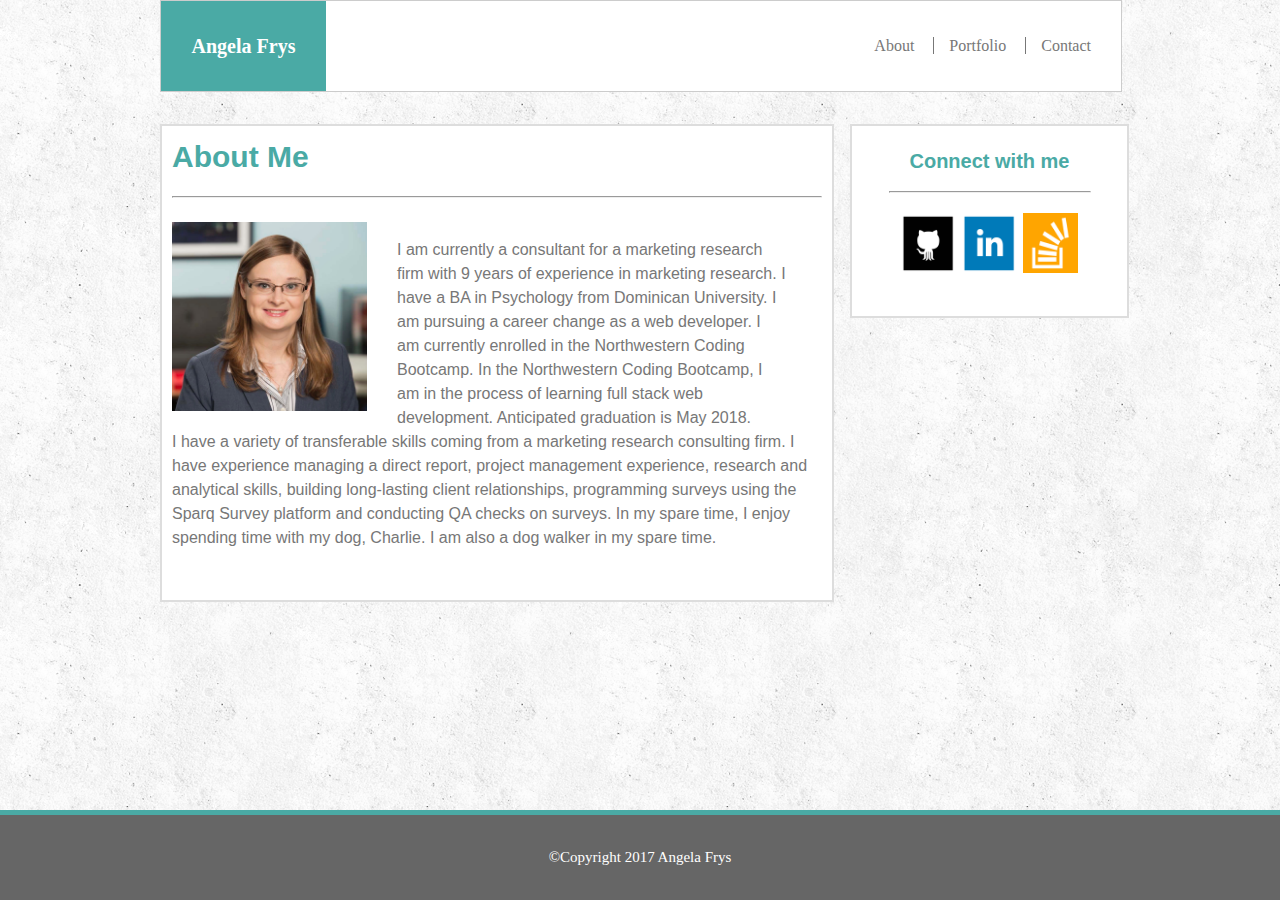
==== index.html @ d79000f3 "Add previous responsive portfolio as a starting point." ====
<!DOCTYPE html>
<html>
<head>
	<meta charset="utf-8">
	<title>Angela's Portfolio</title>
	<link href="./assets/css/reset.css" type="text/css" rel="stylesheet">
	<link href="./assets/css/style.css" type="text/css" rel="stylesheet">
	<meta name="viewport" content="width=device-width; initial-scale=1.0">
</head>
<body>
	<div class="main-content">
		<div class="header">
			<header>
				<h1>Angela Frys</h1>
				<nav>
					<a href="index.html">About</a>
					<a href="portfolio.html">Portfolio</a>
					<a href="contact.html">Contact</a>
				</nav>
			</header>
		</div>
		<br><br>

		<div class="main-container">
			<br>
			<h1 class="Aboutme">About Me</h1>
			<br>
			<hr>
			<br>

			<div class="image_bio">
				<img src="./assets/images/Professional.jpg" alt="Angela Frys">
			</div>
			<br>

			<div class="Bioparagraph">
				<p>I am currently a consultant for a marketing research firm with 9 years of experience in marketing research. I have a BA in Psychology from Dominican University. I am pursuing a career change as a web developer. I am currently enrolled in the Northwestern Coding Bootcamp. In the Northwestern Coding Bootcamp, I am in the process of learning full stack web development. Anticipated graduation is May 2018.</p>
			</div>
			<br />
			<p class="p2">I have a variety of transferable skills coming from a marketing research consulting firm. I have experience managing a direct report, project management experience, research and analytical skills, building long-lasting client relationships, programming surveys using the Sparq Survey platform and conducting QA checks on surveys. In my spare time, I enjoy spending time with my dog, Charlie. I am also a dog walker in my spare time.</p>

		</div>

		<aside class="sidebar">
			<h2>Connect with me</h2>
			<hr>
			<a href="https://github.com/ADFrys" target="_blank"><img src="./assets/images/if_github_square_black_107109.png" width=55 height=60 alt="GitHub logo"></a>
			<a href="https://www.linkedin.com/in/angela-frys-00117432/" target="_blank"><img src="./assets/images/if_linkedin_square_color_107091.png" alt="LinkedIn logo" width=55 height=60></a>
			<a href="https://stackoverflow.com/users/8896433/angela?tab=profile" target= "_blank"><img src="./assets/images/if_stackoverflow_273179.png" alt="Stack Overflow logo" width=55 height=60></a>
		</aside>
	</div>

		<br><br>

	<div class="footer">
		<footer>
			<h6>&copy;Copyright 2017 Angela Frys</h6>
		</footer>
	</div>

</body>
</html>
---- assets/css/style.css ----
body {
	background-image: url("../images/wall4.png");
	position: relative;
	margin-bottom: 30px;
}


.header {
	height: 90px;
	background-color: #ffffff;
	border: 1px solid #cccccc;
	font-family: 'Georgia', Times, Times New Roman, serif;
	color: #777777;
	width: 960px;
}

.header a {
	text-decoration: none;
	color: #777777;
	line-height: 90px;
	padding-right: 15px;
	padding-left: 15px;
	border-left: 1px solid #777777;
}

.header a:first-child {
	border-left: none;
}

.header a:last-child {
	padding-right: 30px;
}

.header nav {
	float: right;
}

.header h1 {
	background-color: #4aaaa5;
	color: #ffffff;
	font-weight: bold;
	width: 165px;
	height: 90px;
	float: left;
	text-align: center;
	line-height: 90px;
	font-size: 20px;
}

.header h1:hover {
	background-color: #666666;
	color: #ffffff;
	font-weight: bold;
	width: 165px;
	height: 90px;
	float: left;
	text-align: center;
	line-height: 90px;
	font-size: 20px;
}

.main-content {
	width: 960px;
	margin: 0 auto;
	font-family: 'Arial', 'Helvetica Neue', Helvetica, sans-serif;
	color: #777777;
}


.main-content h5 {
	font-size: 20px;
}

.image_bio {
	display: inline;
}

.image_bio img {
	float: left;
	width: 30%;
}

.Bioparagraph {
	display: inline;
}

.Bioparagraph p {
	float: left;
	width: 60%;
	margin-left: 30px;
	margin-right: 0;
	line-height: 1.5;
}

.p2 {
	clear: both;
	line-height: 1.5;
	margin-right: 0;
}

.main-container {
	font-family: 'Arial', 'Helvetica Neue', Helvetica, sans-serif;
	background-color: #ffffff;
	border: 2px solid #dddddd;
	width: 650px;
	float: left;
	padding-left: 10px;
	padding-right: 10px;
	padding-bottom: 50px;
	margin-bottom: 150px;
}

hr {
	color: #777777;
}

.sidebar hr {
	width: 200px;
	margin: 0 auto;
	margin-bottom: 20px;
}

.Aboutme {
	font-size: 30px;
	font-weight: bold;
	color: #4aaaa5;
}


.sidebar {
	float: left;
	width: 265px;
	height: 180px;
	position: absolute;
	margin-left: 690px;
	margin-bottom: 150px;
	background-color: #ffffff;
	border: 2px solid #dddddd;
	text-align: center;
	line-height: 60px;
	color: #4aaaa5;
	font-size: 20px;
	font-weight: bold;
	padding: 5px;
}

input[type=submit] {
	background-color: #4aaaa5;
	padding: 10px 20px;
	font-size: 20px;
	color: #ffffff;
}


input[type=text] {
	width: 600px;
	height: 25px;
	border: 1px solid #dddddd;
}

input[type=email] {
	width: 600px;
	height: 25px;
	border: 1px solid #dddddd;
}

#submitbutton:hover {
	padding: 10px 20px;
	font-size: 20px;
	color: #ffffff;
	background-color: #666666;
}

textarea {
	border: 1px solid #dddddd;
}

.footer {
	clear: both;
	background-color: #666666;
	height: 85px;
	border-top: 5px solid #4aaaa5;
	text-align: center;
	line-height: 85px;
	color: #ffffff;
	font-size: 15px;
	width: 100%;
	position: fixed;
	margin-top: 75px;
	bottom: 0;
	left: 0;
}


@media screen and (max-width: 980px) {

	.header h1 {
		margin-left: 40px;
	}

	.main-content {
		padding: 10px;
		margin-bottom: 20px;
		width: 75%;
	}

	.p2 {
		padding-top: 10px;
	}


	.main-container {
		width: 60%;
		padding-bottom: 20px;
	}


	input[type=text] {
		width: 95%;
	}

	input[type=email] {
		width: 95%;
	}

	textarea {
		width: 95%;
	}

}

@media screen and (max-width: 980px) and (min-width: 769px){

	.header nav {
		float: left;
		padding-left: 275px;
	}

	.main-container img {
		width: 95%;
		padding-left: 3%;
	}

	.main-container p {
		width: 100%;
		margin-left: 0;
		margin-top: 10px;
	}

	.sidebar {
		float: left;
		width: 25%;
		margin-left: 50%;
	}

}

@media screen and (max-width: 768px) {
	
	.main-content {
		width: 100%;
		padding: 20px;
		margin-bottom: 20px;
	}

	.header {
		width: 93%;
	}

	.main-container {
		width: 90%;
		padding-bottom: 20px;
		
	}

	.main-container img {
		width: 30%;
	}

	.sidebar {
		width: 90%;
		margin-left: 0px;
		position: static;
		margin-top: -100px;
		text-align: left;
		padding-left: 20px;
	}

	.sidebar hr {
		margin-bottom: 20px;
		text-align: left;
		margin-left: 0px;
		width: 97%;
	}

	input[type=text] {
		width: 95%;
	}

	input[type=email] {
		width: 95%;
	}

	textarea {
		width: 95%;
	}

}

@media screen and (max-width: 640px) {

	.header {
		display: static;
	}

	.main-container p {
		width: 100%;
		margin-left: 0;
		margin-top: 10px;
	}

	.main-container img {
		width: 100%;
	}

	.header h1 {
		width: 100%;
		margin-left: 0px;
		pointer-events: none;
	}

	.header nav {
		width: 100%;
		background-color: #ffffff;
		margin-bottom: 20px;
	}

	.header a {
		border: none;
		width: 100%;
		margin-left: 60px;
	}
	
}

@media screen and (max-width: 576px) {
	.header a {
		margin-left: 20px;
	}


}
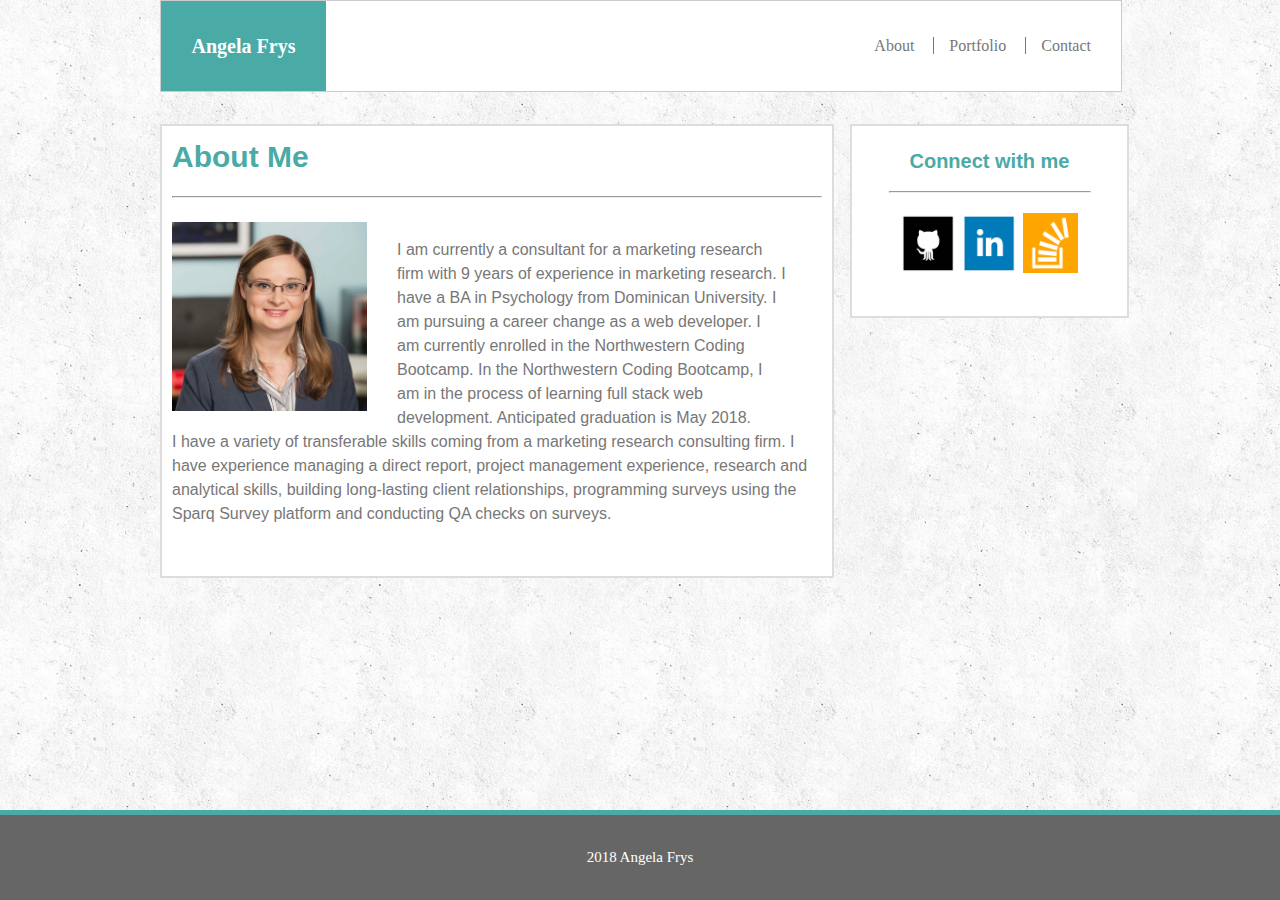
==== commit ac7d1a12: "Add firebase database to store contact information entered in form. Fix footers." ====
--- a/index.html
+++ b/index.html
@@ -37,7 +37,7 @@
 				<p>I am currently a consultant for a marketing research firm with 9 years of experience in marketing research. I have a BA in Psychology from Dominican University. I am pursuing a career change as a web developer. I am currently enrolled in the Northwestern Coding Bootcamp. In the Northwestern Coding Bootcamp, I am in the process of learning full stack web development. Anticipated graduation is May 2018.</p>
 			</div>
 			<br />
-			<p class="p2">I have a variety of transferable skills coming from a marketing research consulting firm. I have experience managing a direct report, project management experience, research and analytical skills, building long-lasting client relationships, programming surveys using the Sparq Survey platform and conducting QA checks on surveys. In my spare time, I enjoy spending time with my dog, Charlie. I am also a dog walker in my spare time.</p>
+			<p class="p2">I have a variety of transferable skills coming from a marketing research consulting firm. I have experience managing a direct report, project management experience, research and analytical skills, building long-lasting client relationships, programming surveys using the Sparq Survey platform and conducting QA checks on surveys.</p>
 
 		</div>
 
@@ -54,7 +54,7 @@
 
 	<div class="footer">
 		<footer>
-			<h6>&copy;Copyright 2017 Angela Frys</h6>
+			<h6>2018 Angela Frys</h6>
 		</footer>
 	</div>
 
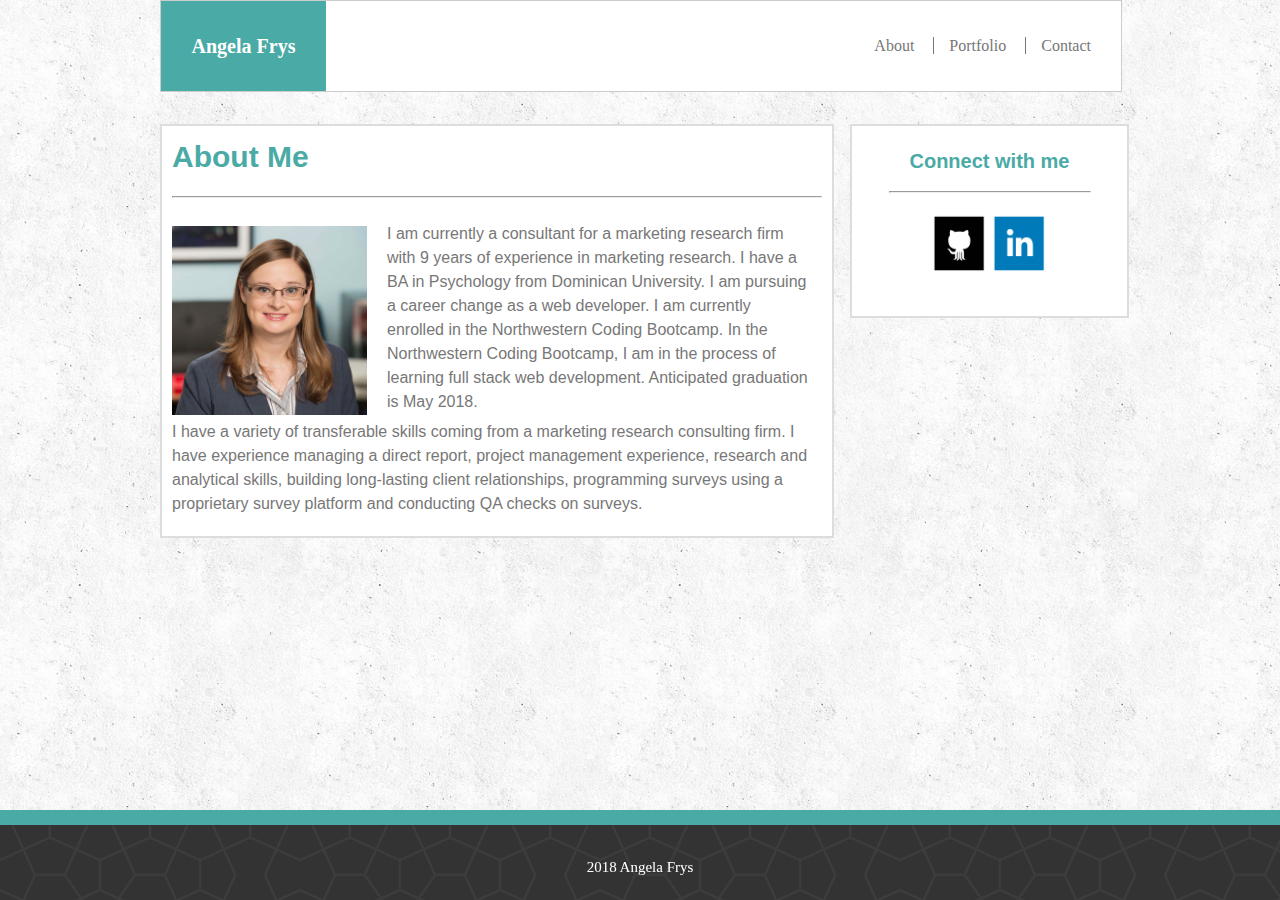
==== commit 3a062a03: "Change footer background and layout." ====
--- a/index.html
+++ b/index.html
@@ -26,8 +26,6 @@
 			<h1 class="Aboutme">About Me</h1>
 			<br>
 			<hr>
-			<br>
-
 			<div class="image_bio">
 				<img src="./assets/images/Professional.jpg" alt="Angela Frys">
 			</div>
@@ -36,8 +34,8 @@
 			<div class="Bioparagraph">
 				<p>I am currently a consultant for a marketing research firm with 9 years of experience in marketing research. I have a BA in Psychology from Dominican University. I am pursuing a career change as a web developer. I am currently enrolled in the Northwestern Coding Bootcamp. In the Northwestern Coding Bootcamp, I am in the process of learning full stack web development. Anticipated graduation is May 2018.</p>
 			</div>
-			<br />
-			<p class="p2">I have a variety of transferable skills coming from a marketing research consulting firm. I have experience managing a direct report, project management experience, research and analytical skills, building long-lasting client relationships, programming surveys using the Sparq Survey platform and conducting QA checks on surveys.</p>
+			<br><br>
+			<p class="p2">I have a variety of transferable skills coming from a marketing research consulting firm. I have experience managing a direct report, project management experience, research and analytical skills, building long-lasting client relationships, programming surveys using a proprietary survey platform and conducting QA checks on surveys.</p>
 
 		</div>
 
@@ -46,7 +44,6 @@
 			<hr>
 			<a href="https://github.com/ADFrys" target="_blank"><img src="./assets/images/if_github_square_black_107109.png" width=55 height=60 alt="GitHub logo"></a>
 			<a href="https://www.linkedin.com/in/angela-frys-00117432/" target="_blank"><img src="./assets/images/if_linkedin_square_color_107091.png" alt="LinkedIn logo" width=55 height=60></a>
-			<a href="https://stackoverflow.com/users/8896433/angela?tab=profile" target= "_blank"><img src="./assets/images/if_stackoverflow_273179.png" alt="Stack Overflow logo" width=55 height=60></a>
 		</aside>
 	</div>
 
--- a/assets/css/style.css
+++ b/assets/css/style.css
@@ -3,7 +3,7 @@
 body {
 	background-image: url("../images/wall4.png");
 	position: relative;
-	margin-bottom: 30px;
+/*	margin-bottom: 30px;*/
 }
 
 
@@ -50,7 +50,7 @@
 }
 
 .header h1:hover {
-	background-color: #666666;
+	background-image: url("../images/congruent_outline.png");
 	color: #ffffff;
 	font-weight: bold;
 	width: 165px;
@@ -80,6 +80,8 @@
 .image_bio img {
 	float: left;
 	width: 30%;
+	margin-top: 20px;
+	margin-bottom: 5px;
 }
 
 .Bioparagraph {
@@ -88,8 +90,8 @@
 
 .Bioparagraph p {
 	float: left;
-	width: 60%;
-	margin-left: 30px;
+	width: 65%;
+	margin-left: 20px;
 	margin-right: 0;
 	line-height: 1.5;
 }
@@ -108,7 +110,7 @@
 	float: left;
 	padding-left: 10px;
 	padding-right: 10px;
-	padding-bottom: 50px;
+	padding-bottom: 20px;
 	margin-bottom: 150px;
 }
 
@@ -157,31 +159,31 @@
 input[type=text] {
 	width: 600px;
 	height: 25px;
-	border: 1px solid #dddddd;
+	border: 1px solid gray;
 }
 
 input[type=email] {
 	width: 600px;
 	height: 25px;
-	border: 1px solid #dddddd;
+	border: 1px solid gray;
 }
 
 #submitbutton:hover {
 	padding: 10px 20px;
 	font-size: 20px;
-	color: #ffffff;
+	background-image: url("../images/congruent_outline.png");
 	background-color: #666666;
 }
 
 textarea {
-	border: 1px solid #dddddd;
+	border: 1px solid gray;
 }
 
 .footer {
 	clear: both;
-	background-color: #666666;
-	height: 85px;
-	border-top: 5px solid #4aaaa5;
+	background-image: url("../images/congruent_outline.png");
+	height: 75px;
+	border-top: 15px solid #4aaaa5;
 	text-align: center;
 	line-height: 85px;
 	color: #ffffff;
@@ -193,6 +195,11 @@
 	left: 0;
 }
 
+.portfolio_footer {
+	position: static;
+	margin-bottom: 0px;
+}
+
 
 @media screen and (max-width: 980px) {
 
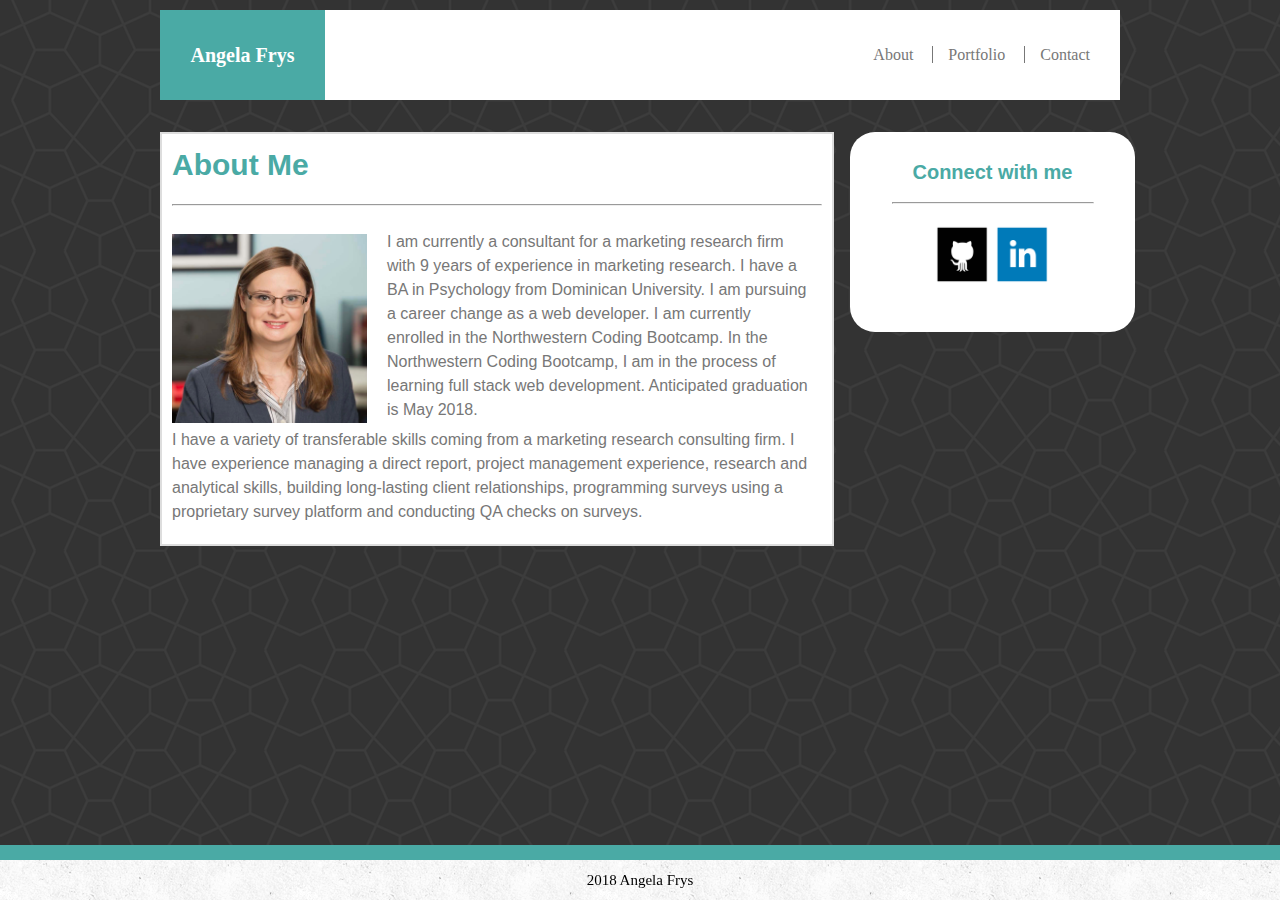
==== commit 765a0719: "Update edges." ====
--- a/index.html
+++ b/index.html
@@ -3,9 +3,11 @@
 <head>
 	<meta charset="utf-8">
 	<title>Angela's Portfolio</title>
+	<link rel="shortcut icon" href="./favicon.ico" type="image/x-icon">
+	<link rel="icon" href="./favicon.ico" type="image/x-icon">
 	<link href="./assets/css/reset.css" type="text/css" rel="stylesheet">
 	<link href="./assets/css/style.css" type="text/css" rel="stylesheet">
-	<meta name="viewport" content="width=device-width; initial-scale=1.0">
+	<meta name="viewport" content="width=device-width, initial-scale=1.0">
 </head>
 <body>
 	<div class="main-content">
--- a/assets/css/style.css
+++ b/assets/css/style.css
@@ -1,16 +1,15 @@
 
 
 body {
-	background-image: url("../images/wall4.png");
+	background-image: url("../images/congruent_outline.png");
 	position: relative;
-/*	margin-bottom: 30px;*/
 }
 
 
 .header {
 	height: 90px;
 	background-color: #ffffff;
-	border: 1px solid #cccccc;
+	margin-top: 10px;
 	font-family: 'Georgia', Times, Times New Roman, serif;
 	color: #777777;
 	width: 960px;
@@ -64,8 +63,9 @@
 .main-content {
 	width: 960px;
 	margin: 0 auto;
+	padding: 10px, 5px, 5px, 5px;
 	font-family: 'Arial', 'Helvetica Neue', Helvetica, sans-serif;
-	color: #777777;
+    color: #777777;
 }
 
 
@@ -86,6 +86,7 @@
 
 .Bioparagraph {
 	display: inline;
+	border-radius: 25px;
 }
 
 .Bioparagraph p {
@@ -113,6 +114,7 @@
 	padding-bottom: 20px;
 	margin-bottom: 150px;
 }
+
 
 hr {
 	color: #777777;
@@ -139,7 +141,8 @@
 	margin-left: 690px;
 	margin-bottom: 150px;
 	background-color: #ffffff;
-	border: 2px solid #dddddd;
+	border: 5px solid transparent;
+	border-radius: 25px;
 	text-align: center;
 	line-height: 60px;
 	color: #4aaaa5;
@@ -181,15 +184,16 @@
 
 .footer {
 	clear: both;
-	background-image: url("../images/congruent_outline.png");
-	height: 75px;
+	background-image: url("../images/wall4.png");
+	height: 40px;
 	border-top: 15px solid #4aaaa5;
 	text-align: center;
-	line-height: 85px;
-	color: #ffffff;
+	line-height: 40px;
+	color: black;
 	font-size: 15px;
 	width: 100%;
 	position: fixed;
+	margin-bottom: 0px;
 	margin-top: 75px;
 	bottom: 0;
 	left: 0;
@@ -197,7 +201,7 @@
 
 .portfolio_footer {
 	position: static;
-	margin-bottom: 0px;
+	padding-bottom: 0px;
 }
 
 
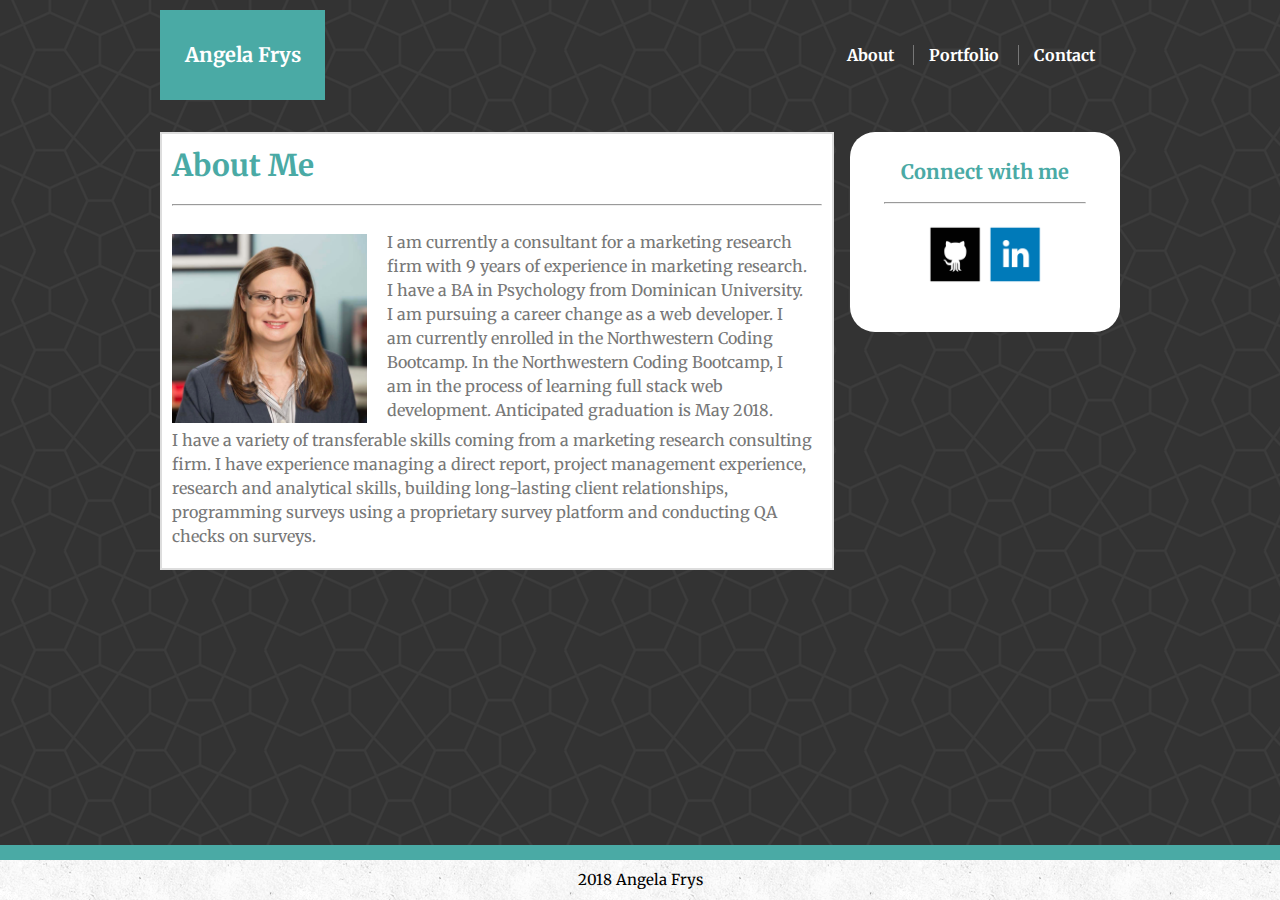
==== commit 48355f82: "Update portfolio images, layout and description." ====
--- a/index.html
+++ b/index.html
@@ -5,6 +5,7 @@
 	<title>Angela's Portfolio</title>
 	<link rel="shortcut icon" href="./favicon.ico" type="image/x-icon">
 	<link rel="icon" href="./favicon.ico" type="image/x-icon">
+	<link href="https://fonts.googleapis.com/css?family=Merriweather:400,700" rel="stylesheet">
 	<link href="./assets/css/reset.css" type="text/css" rel="stylesheet">
 	<link href="./assets/css/style.css" type="text/css" rel="stylesheet">
 	<meta name="viewport" content="width=device-width, initial-scale=1.0">
--- a/assets/css/style.css
+++ b/assets/css/style.css
@@ -3,21 +3,23 @@
 body {
 	background-image: url("../images/congruent_outline.png");
 	position: relative;
+	font-family: 'Merriweather', serif;
 }
 
 
 .header {
 	height: 90px;
-	background-color: #ffffff;
+	background: transparent;
 	margin-top: 10px;
-	font-family: 'Georgia', Times, Times New Roman, serif;
-	color: #777777;
-	width: 960px;
+	font-family: 'Merriweather', serif;
+	color: white;
+	font-weight: bold;
+	width: 965px;
 }
 
 .header a {
 	text-decoration: none;
-	color: #777777;
+	color: white;
 	line-height: 90px;
 	padding-right: 15px;
 	padding-left: 15px;
@@ -64,7 +66,7 @@
 	width: 960px;
 	margin: 0 auto;
 	padding: 10px, 5px, 5px, 5px;
-	font-family: 'Arial', 'Helvetica Neue', Helvetica, sans-serif;
+	font-family: 'Merriweather', serif;
     color: #777777;
 }
 
@@ -104,7 +106,7 @@
 }
 
 .main-container {
-	font-family: 'Arial', 'Helvetica Neue', Helvetica, sans-serif;
+	font-family: 'Merriweather', serif;
 	background-color: #ffffff;
 	border: 2px solid #dddddd;
 	width: 650px;
@@ -135,7 +137,7 @@
 
 .sidebar {
 	float: left;
-	width: 265px;
+	width: 250px;
 	height: 180px;
 	position: absolute;
 	margin-left: 690px;
@@ -156,6 +158,7 @@
 	padding: 10px 20px;
 	font-size: 20px;
 	color: #ffffff;
+	font-family: 'Merriweather', serif;
 }
 
 
@@ -169,13 +172,6 @@
 	width: 600px;
 	height: 25px;
 	border: 1px solid gray;
-}
-
-#submitbutton:hover {
-	padding: 10px 20px;
-	font-size: 20px;
-	background-image: url("../images/congruent_outline.png");
-	background-color: #666666;
 }
 
 textarea {
@@ -207,9 +203,6 @@
 
 @media screen and (max-width: 980px) {
 
-	.header h1 {
-		margin-left: 40px;
-	}
 
 	.main-content {
 		padding: 10px;
@@ -277,8 +270,9 @@
 	}
 
 	.header {
-		width: 93%;
-	}
+		width: 96%;
+	}
+
 
 	.main-container {
 		width: 90%;
@@ -324,6 +318,7 @@
 
 	.header {
 		display: static;
+		width: 96%;
 	}
 
 	.main-container p {
@@ -352,15 +347,16 @@
 		border: none;
 		width: 100%;
 		margin-left: 60px;
+		color: #777777;
 	}
 	
 }
 
 @media screen and (max-width: 576px) {
 	.header a {
-		margin-left: 20px;
-	}
-
-
-}
-
+		margin-left: 15px;
+		color: #777777;
+	}
+
+}
+
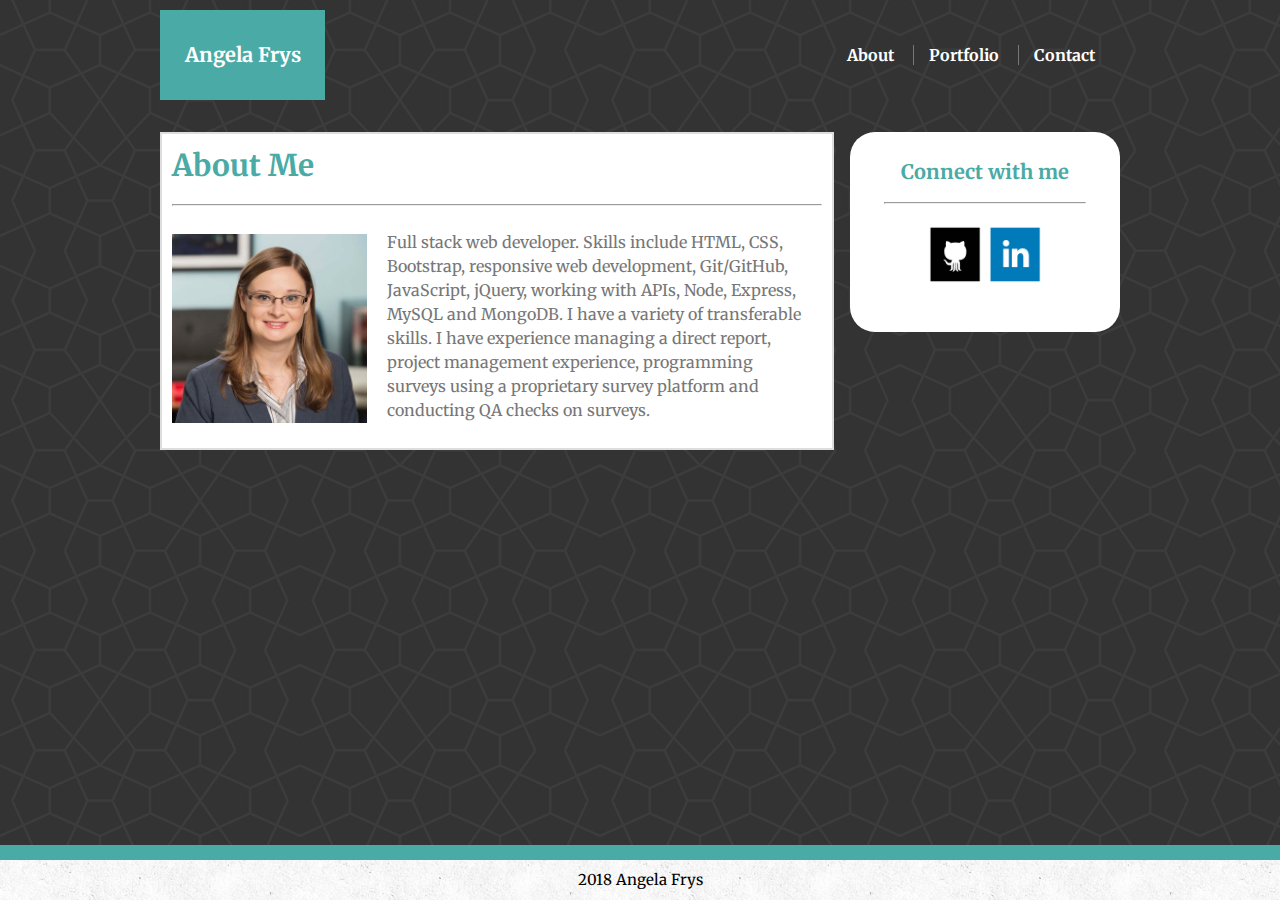
==== commit 643936c3: "Add project and update bio." ====
--- a/index.html
+++ b/index.html
@@ -35,10 +35,10 @@
 			<br>
 
 			<div class="Bioparagraph">
-				<p>I am currently a consultant for a marketing research firm with 9 years of experience in marketing research. I have a BA in Psychology from Dominican University. I am pursuing a career change as a web developer. I am currently enrolled in the Northwestern Coding Bootcamp. In the Northwestern Coding Bootcamp, I am in the process of learning full stack web development. Anticipated graduation is May 2018.</p>
+				<p>Full stack web developer. Skills include HTML, CSS, Bootstrap, responsive web development, Git/GitHub, JavaScript, jQuery, working with APIs, Node, Express, MySQL and MongoDB. I have a variety of transferable skills. I have experience managing a direct report, project management experience, programming surveys using a proprietary survey platform and conducting QA checks on surveys.</p>
 			</div>
 			<br><br>
-			<p class="p2">I have a variety of transferable skills coming from a marketing research consulting firm. I have experience managing a direct report, project management experience, research and analytical skills, building long-lasting client relationships, programming surveys using a proprietary survey platform and conducting QA checks on surveys.</p>
+			<p class="p2"></p>
 
 		</div>
 
--- a/assets/css/style.css
+++ b/assets/css/style.css
@@ -198,6 +198,7 @@
 .portfolio_footer {
 	position: static;
 	padding-bottom: 0px;
+	width: 100%;
 }
 
 
